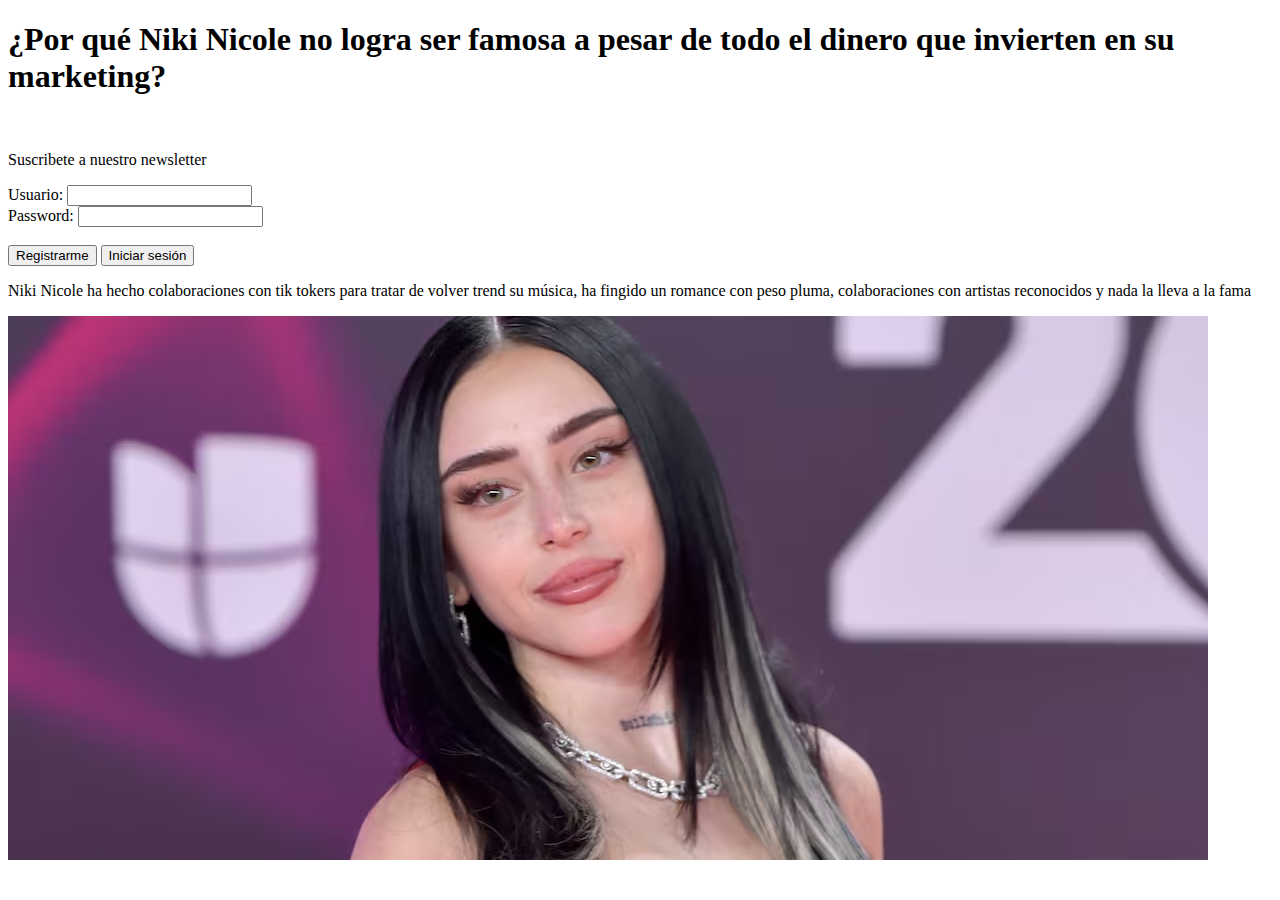
==== C3 HTML/index.html @ 3ff4e5be "Se hizo la tarea de HTML" ====
<!DOCTYPE html>
<html lang="es">
   <head>
      <meta charset="UTF-8" />
      <meta name="viewport" content="width=device-width, initial-scale=1.0" />
      <title>Mi primer sitio web</title>
   </head>
   <body>
    <h1>¿Por qué Niki Nicole no logra ser famosa a pesar de todo el dinero que invierten en su marketing?</h1>
    <br>
    <form>
        <p> Suscribete a nuestro newsletter</p>
        <label> Usuario: </label>
        <input type="text">
        <br>
        <label>Password:</label>
        <input type="password">
        <br>
        <br>
        <input type="button" value="Registrarme"> 
        <input type="button" value="Iniciar sesión">
    </form>
    <p>Niki Nicole ha hecho colaboraciones con tik tokers para tratar de volver trend su música, ha fingido un romance con peso pluma, colaboraciones con artistas reconocidos y nada la lleva a la fama</p>
    <img src="Cara de Niki Nikole.jpg" alt="imagen de la cara de Niki Nicole">


   </body>
</html>
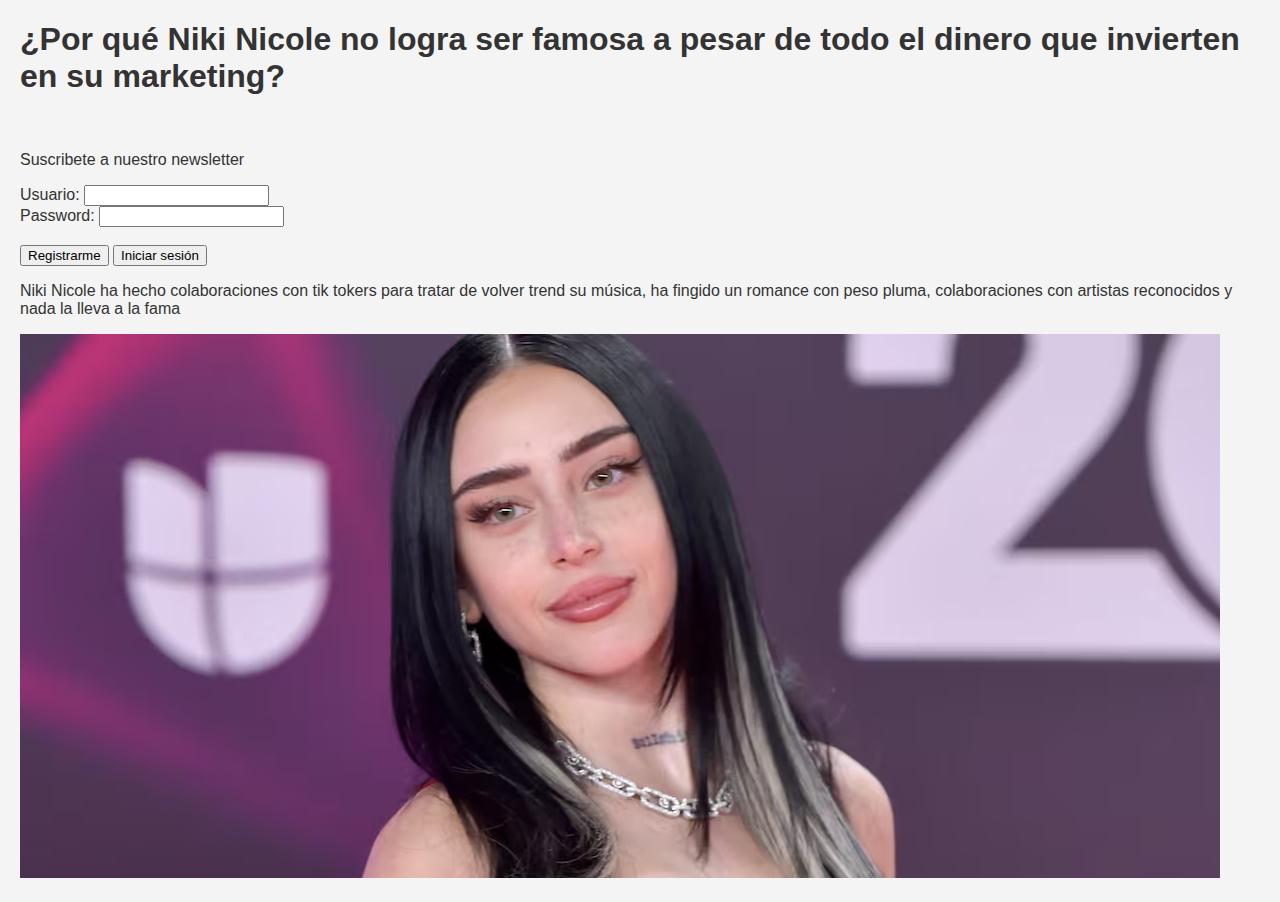
==== commit c92e05dc: "Segunda tarea con CSS" ====
--- a/C3 HTML/index.html
+++ b/C3 HTML/index.html
@@ -4,6 +4,7 @@
       <meta charset="UTF-8" />
       <meta name="viewport" content="width=device-width, initial-scale=1.0" />
       <title>Mi primer sitio web</title>
+      <link rel="stylesheet" type="text/css" href="styles.css">
    </head>
    <body>
     <h1>¿Por qué Niki Nicole no logra ser famosa a pesar de todo el dinero que invierten en su marketing?</h1>
--- a/C3 HTML/styles.css
+++ b/C3 HTML/styles.css
@@ -0,0 +1,6 @@
+body {
+    font-family: 'Arial', sans-serif;
+    background-color: #f4f4f4;
+    color: #333;
+    margin: 20px;
+  }